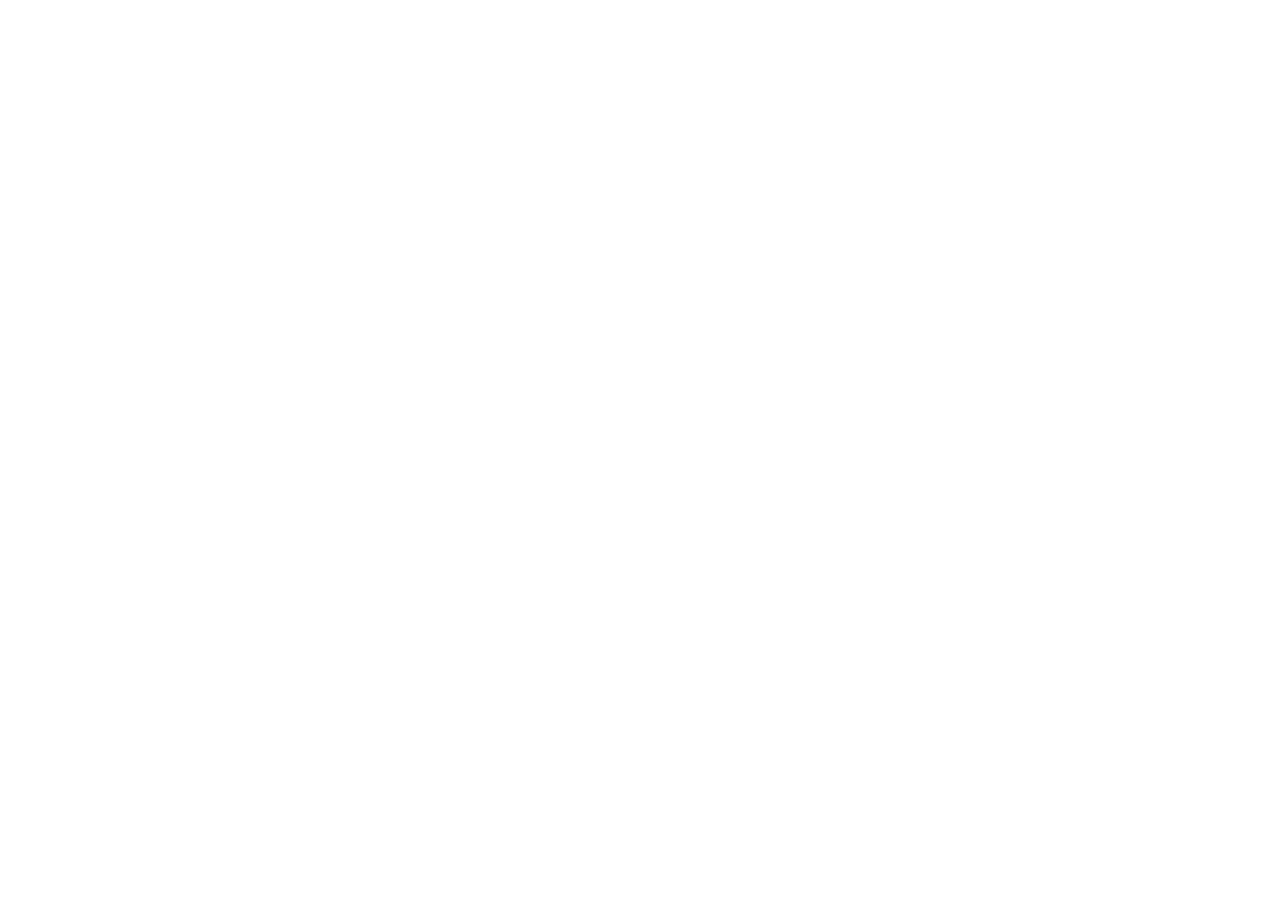
==== 2/index.html @ 36d7c9d6 "Hello world" ====
<!DOCTYPE html>
<html lang="en">
    <head>
        <meta charset="UTF-8">
        <title>Title</title>
        <link rel="stylesheet" href="style.css">
    </head>
    <body>
        <header></header>
        <main></main>
        <footer></footer>
    </body>
</html>
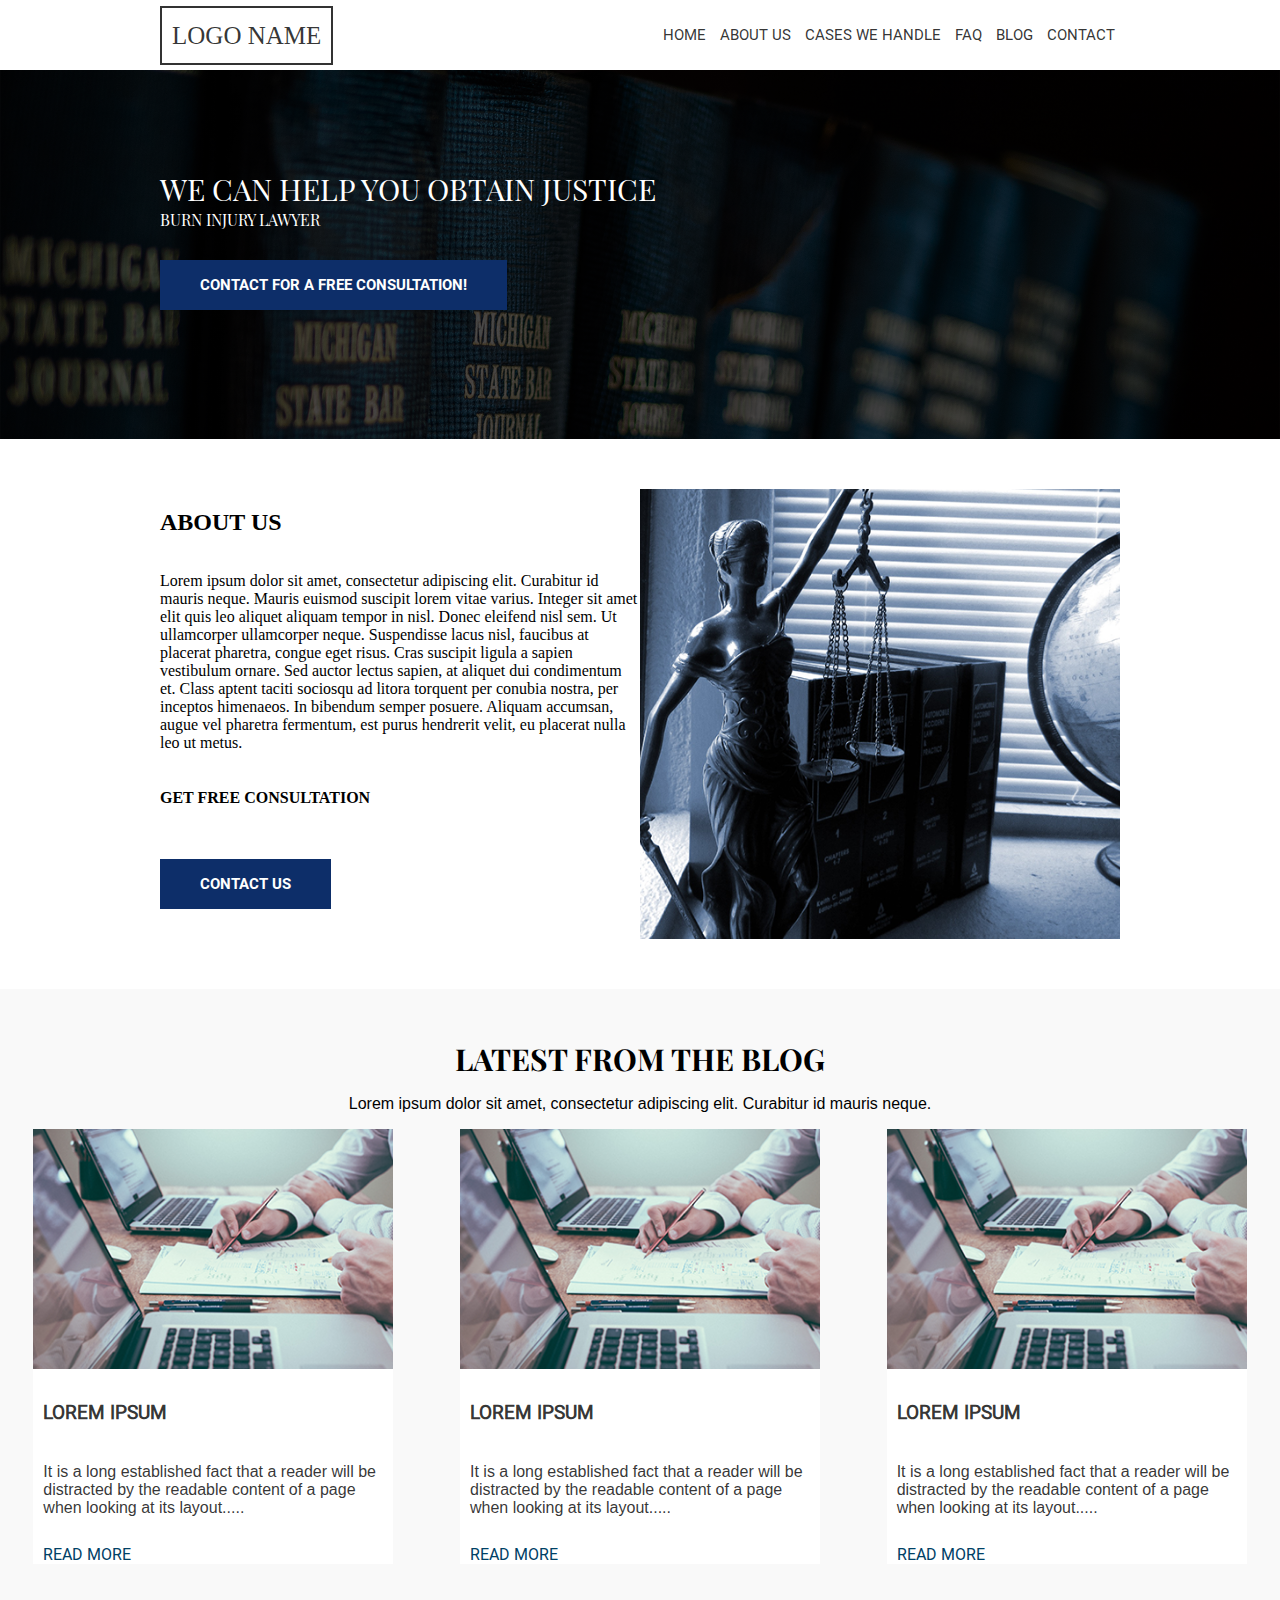
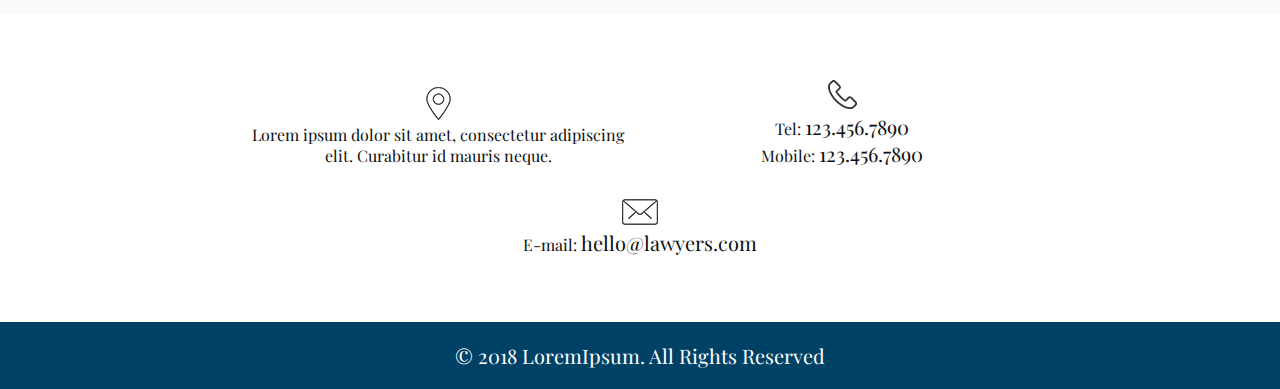
==== commit f52b6e00: "1/" ====
--- a/2/index.html
+++ b/2/index.html
@@ -1,13 +1,75 @@
 <!DOCTYPE html>
 <html lang="en">
-    <head>
-        <meta charset="UTF-8">
-        <title>Title</title>
-        <link rel="stylesheet" href="style.css">
-    </head>
-    <body>
-        <header></header>
-        <main></main>
-        <footer></footer>
-    </body>
+<head>
+    <meta charset="UTF-8">
+    <title>Title</title>
+    <link rel="stylesheet" href="header.css">
+    <link rel="stylesheet" href="main.css">
+    <link rel="stylesheet" href="footer.css">
+    <link rel="stylesheet" href="1500.css" media="all and (max-width: 1500px)">
+    <link rel="stylesheet" href="1100.css" media="all and (max-width: 1150px)">
+    <link rel="stylesheet" href="800.css" media="all and (max-width: 800px)">
+    <script type="application/javascript" src="https://code.jquery.com/jquery-3.5.1.min.js"></script>
+    <script src="main.js"></script>
+</head>
+<body>
+<header>
+    <div id="logo"><a href="#">LOGO NAME</a></div>
+    <div id="menu_bar">
+        <div id="menu">
+            <a href="#">HOME</a>
+            <a href="#">ABOUT US</a>
+            <a href="#">CASES WE HANDLE</a>
+            <a href="#">FAQ</a>
+            <a href="#">BLOG</a>
+            <a href="#">CONTACT</a>
+        </div>
+    </div>
+</header>
+<main>
+    <div id="contact">
+        <div class="appeal">
+            <span>WE CAN HELP YOU OBTAIN JUSTICE</span><br>
+            <span>BURN INJURY LAWYER</span><br>
+            <input type="button" value="CONTACT FOR A FREE CONSULTATION!">
+        </div>
+    </div>
+    <div id="aboutus">
+        <div id="aboutus_info">
+            <h2>ABOUT US</h2>
+            <p>Lorem ipsum dolor sit amet, consectetur adipiscing elit. Curabitur id mauris neque. Mauris euismod suscipit lorem vitae varius. Integer sit amet elit quis leo aliquet aliquam tempor in nisl. Donec eleifend nisl sem. Ut ullamcorper ullamcorper neque. Suspendisse lacus nisl, faucibus at placerat pharetra, congue eget risus. Cras suscipit ligula a sapien vestibulum ornare. Sed auctor lectus sapien, at aliquet dui condimentum et. Class aptent taciti sociosqu ad litora torquent per conubia nostra, per inceptos himenaeos. In bibendum semper posuere. Aliquam accumsan, augue vel pharetra fermentum, est purus hendrerit velit, eu placerat nulla leo ut metus.</p>
+            <h4>GET FREE CONSULTATION</h4>
+            <input type="button" value="CONTACT US">
+        </div>
+        <div id="man"></div>
+    </div>
+    <div id="news_n_articles">
+        <h1>LATEST FROM THE BLOG</h1>
+        <p>Lorem ipsum dolor sit amet, consectetur adipiscing elit. Curabitur id mauris neque. </p>
+        <div id="news">
+
+        </div>
+    </div>
+</main>
+<footer>
+    <div id="contact_foot">
+        <p>
+            <img src="loc.png"><br>
+            Lorem ipsum dolor sit amet, consectetur adipiscing elit. Curabitur id mauris neque.
+        </p>
+        <p>
+            <img src="ph.png"><br>
+            Tel: <a href="tel:123.456.7890">123.456.7890</a> <br>
+            Mobile: <a href="tel:123.456.7890">123.456.7890</a>
+        </p>
+        <p>
+            <img src="mail.png"><br>
+            E-mail: <a href="mailto:hello@lawyers.com">hello@lawyers.com</a>
+        </p>
+    </div>
+    <div id="copy_foot">
+        <p>&copy; 2018 LoremIpsum. All Rights Reserved</p>
+    </div>
+</footer>
+</body>
 </html>--- a/2/header.css
+++ b/2/header.css
@@ -0,0 +1,58 @@
+@import url(./fonts.css);
+
+body{
+    margin: 0;
+    padding: 0;
+}
+
+a{
+    text-decoration: none;
+}
+
+header a{
+    text-decoration: none;
+    color: rgba(0, 0, 0, 0.8);
+}
+
+header a:visited{
+    color: rgba(0, 0, 0, 0.8);
+}
+
+header a:hover{
+    color: rgba(0, 0, 0, 0.8);
+}
+
+header a:active{
+    color: rgba(0, 0, 0, 0.8);
+}
+
+header{
+    display: flex;
+    justify-content: space-between;
+    height: 70px;
+    align-items: center;
+    width: 75%;
+    margin: auto;
+}
+
+#logo{
+    color: rgba(0, 0, 0, 0.8);
+    border: solid 2px rgba(0, 0, 0, 0.8);
+    padding: 10px;
+    font-size: 25px;
+    line-height: 35px;
+    font-weight: 500;
+}
+
+#menu_bar{
+    display: flex;
+    flex-direction: column;
+    align-items: flex-end;
+    color: rgba(0, 0, 0, 0.8);
+}
+
+#menu a{
+    font-family: Roboto, sans-serif;
+    padding: 5px;
+    font-size: 15px;
+}--- a/2/main.css
+++ b/2/main.css
@@ -0,0 +1,111 @@
+@import url(./fonts.css);
+
+#contact{
+    background-image: linear-gradient( rgba(0, 0, 0, 0.7), rgba(0, 0, 0, 0.7) ), url("./back1.png");
+    background-repeat: no-repeat;
+    background-color: rgba(0, 0, 0, 0.6);
+    background-position: center;
+    display: flex;
+    font-family: Playfair, sans-serif;
+    justify-content: space-around;
+    align-items: center;
+    color: white;
+}
+
+input[type=button]{
+    background-color: #0d2e69;
+    color: white;
+    padding: 10px 40px;
+    height: 50px;
+    font-family: RobotoBold, sans-serif;
+    font-size: 15px;
+    border: none;
+    margin: 30px 0;
+}
+
+input[type=button]:hover{
+    background-color: #0c285b;
+}
+
+.appeal{
+    width: 75%;
+    margin: auto;
+}
+
+.appeal span:first-child{
+    font-size: 30px;
+}
+
+.appeal span:last-child{
+    font-size: 50px;
+}
+
+
+#aboutus{
+    display: flex;
+    justify-content: space-between;
+    margin: 50px auto;
+    width: 75%;
+}
+
+#man{
+    background-image: url("./img1.png");
+    background-size: 500px;
+    background-repeat: no-repeat;
+    background-position: center;
+    width: 45%;
+    flex-basis: 575px;
+    /*width: 560px;*/
+    /*height: 527px;*/
+}
+
+#aboutus_info{
+    display: flex;
+    flex-direction: column;
+    width: 45%;
+    flex-basis: 575px;
+    align-items: start;
+}
+
+#news_n_articles{
+    font-family: 'Playfair Display', serif;
+    text-align: center;
+    background-color: #f9f9f9;
+    padding: 50px 0;
+}
+
+#news_n_articles p{
+    font-family: sans-serif;
+}
+
+#news_n_articles h1{
+    margin: 0;
+}
+
+#news{
+    width: 75%;
+    margin: auto;
+    display: flex;
+    justify-content: space-around;
+    color: rgba(0, 0, 0, 0.8);
+    flex-wrap: wrap;
+}
+
+.newsbox{
+    width: 360px;
+    text-align: start;
+    background-color: #fff;
+}
+
+.newsbox p, .newsbox h3, .newsbox a{
+    font-family: Roboto, serif;
+    padding: 10px;
+}
+
+.newsbox a{
+    color: #004166;
+}
+
+#news img{
+    width: 360px;
+}--- a/2/footer.css
+++ b/2/footer.css
@@ -0,0 +1,44 @@
+@import url(./fonts.css);
+
+footer{
+    background-color: #004166;
+    color: #ffffff;
+    text-align: center;
+    font-family: 'Playfair Display', serif;
+}
+
+footer li{
+    list-style-type: none;
+    display: inline;
+    padding: 0 20px;
+    border-right: 1px solid white;
+    font-size: 15px;
+}
+
+footer li:last-child{
+    border: none;
+}
+
+footer a{
+    color: #0f0f0f;
+    font-size: 20px;
+}
+
+#contact_foot{
+    padding: 50px;
+    background-color: #ffffff;
+}
+
+#contact_foot p{
+    display: inline-block;
+    text-align: center;
+    width: 400px;
+    color: #0f0f0f;
+}
+
+#copy_foot{
+    margin: auto;
+    display: flex;
+    justify-content: space-around;
+    font-size: 20px;
+}--- a/2/1500.css
+++ b/2/1500.css
@@ -0,0 +1,53 @@
+h1{
+    font-size: 30px;
+}
+
+#contact div:last-child{
+    padding: 10px 30px;
+}
+
+.appeal span:first-child{
+    font-size: 30px;
+}
+
+.appeal span:last-child{
+    font-size: 50px;
+}
+
+.consult_form p{
+    max-width: 310px;
+}
+
+.consult_form span:first-child{
+    font-size: 25px;
+}
+
+.consult_form span:last-child{
+    font-size: 15px;
+}
+
+.consult_form input[type=text], .consult_form input[type=email], .consult_form input[type=tel]{
+    height: 20px;
+    font-size: 15px;
+    padding: 5px;
+    min-width: 300px;
+    margin: 5px;
+}
+
+.consult_form textarea{
+    font-size: 19px;
+    padding: 5px;
+    min-width: 300px;
+    height: 50px;
+    margin: 5px;
+}
+
+.consult_form input[type=submit]{
+    width: 300px;
+    height: 40px;
+    font-size: 20px;
+}
+
+#news{
+    width: 100%;
+}--- a/2/1100.css
+++ b/2/1100.css
@@ -0,0 +1,160 @@
+h1{
+    font-size: 30px;
+}
+
+p{
+    font-size: 20px;
+}
+
+header{
+    flex-direction: column;
+    align-items: center;
+    height: auto;
+}
+
+#logo{
+    margin: 10px;
+    font-size: 40px;
+}
+
+#head-num{
+    display: none;
+}
+
+#menu{
+    margin: 10px;
+}
+
+#menu a{
+    font-size: 25px;
+}
+
+#contact{
+    flex-direction: column;
+}
+
+.appeal{
+    display: none;
+}
+
+.consult_form{
+    padding: 20px;
+}
+
+.consult_form span:first-child{
+    font-size: 40px;
+}
+
+.consult_form span:last-child{
+    font-size: 30px;
+}
+
+.consult_form p{
+    max-width: 90%;
+    margin: 20px auto;
+
+}
+
+.consult_form input[type=text], .consult_form input[type=email], .consult_form input[type=tel]{
+    height: 30px;
+    font-size: 30px;
+    padding: 10px;
+    min-width: 600px;
+    margin: 10px;
+}
+
+.consult_form textarea{
+    font-size: 30px;
+    padding: 10px;
+    min-width: 600px;
+    height: 100px;
+    margin: 5px;
+}
+
+.consult_form input[type=submit]{
+    width: 500px;
+    height: 50px;
+    font-size: 20px;
+    margin: 15px;
+}
+
+#aboutus{
+    min-width: auto;
+    flex-direction: column;
+    align-items: center;
+}
+
+
+#man{
+    width: 90%;
+}
+
+#aboutus_info{
+    width: 90%;
+    align-items: center;
+    text-align: justify;
+}
+
+#aboutus_info p{
+    font-size: 25px;
+}
+
+#aboutus_info h2{
+    font-size: 30px;
+}
+
+#aboutus_info h4{
+    font-size: 30px;
+}
+
+#aboutus_info input[type=button]{
+    padding: 20px 80px;
+    height: 60px;
+    font-size: 20px;
+    margin: 0;
+}
+
+#news{
+    width: 95%;
+    margin: auto;
+    display: flex;
+    justify-content: space-around;
+    color: rgba(0, 0, 0, 0.8);
+    flex-wrap: wrap;
+}
+
+.newsbox{
+    width: 500px;
+    text-align: start;
+    padding: 10px;
+}
+
+.newsbox p{
+    font-family: Roboto, serif;
+}
+
+#news img{
+    width: 500px;
+}
+
+#news h3{
+
+}
+
+footer li{
+    display: list-item;
+    padding: 5px 0;
+    border: none;
+    font-size: 25px;
+}
+
+footer a{
+    font-size: 25px;
+}
+
+#copy_foot{
+    margin: auto;
+    display: flex;
+    flex-direction: column;
+    justify-content: space-around;
+}--- a/2/800.css
+++ b/2/800.css
@@ -0,0 +1,4 @@
+header{
+    flex-direction: column;
+    align-items: center;
+}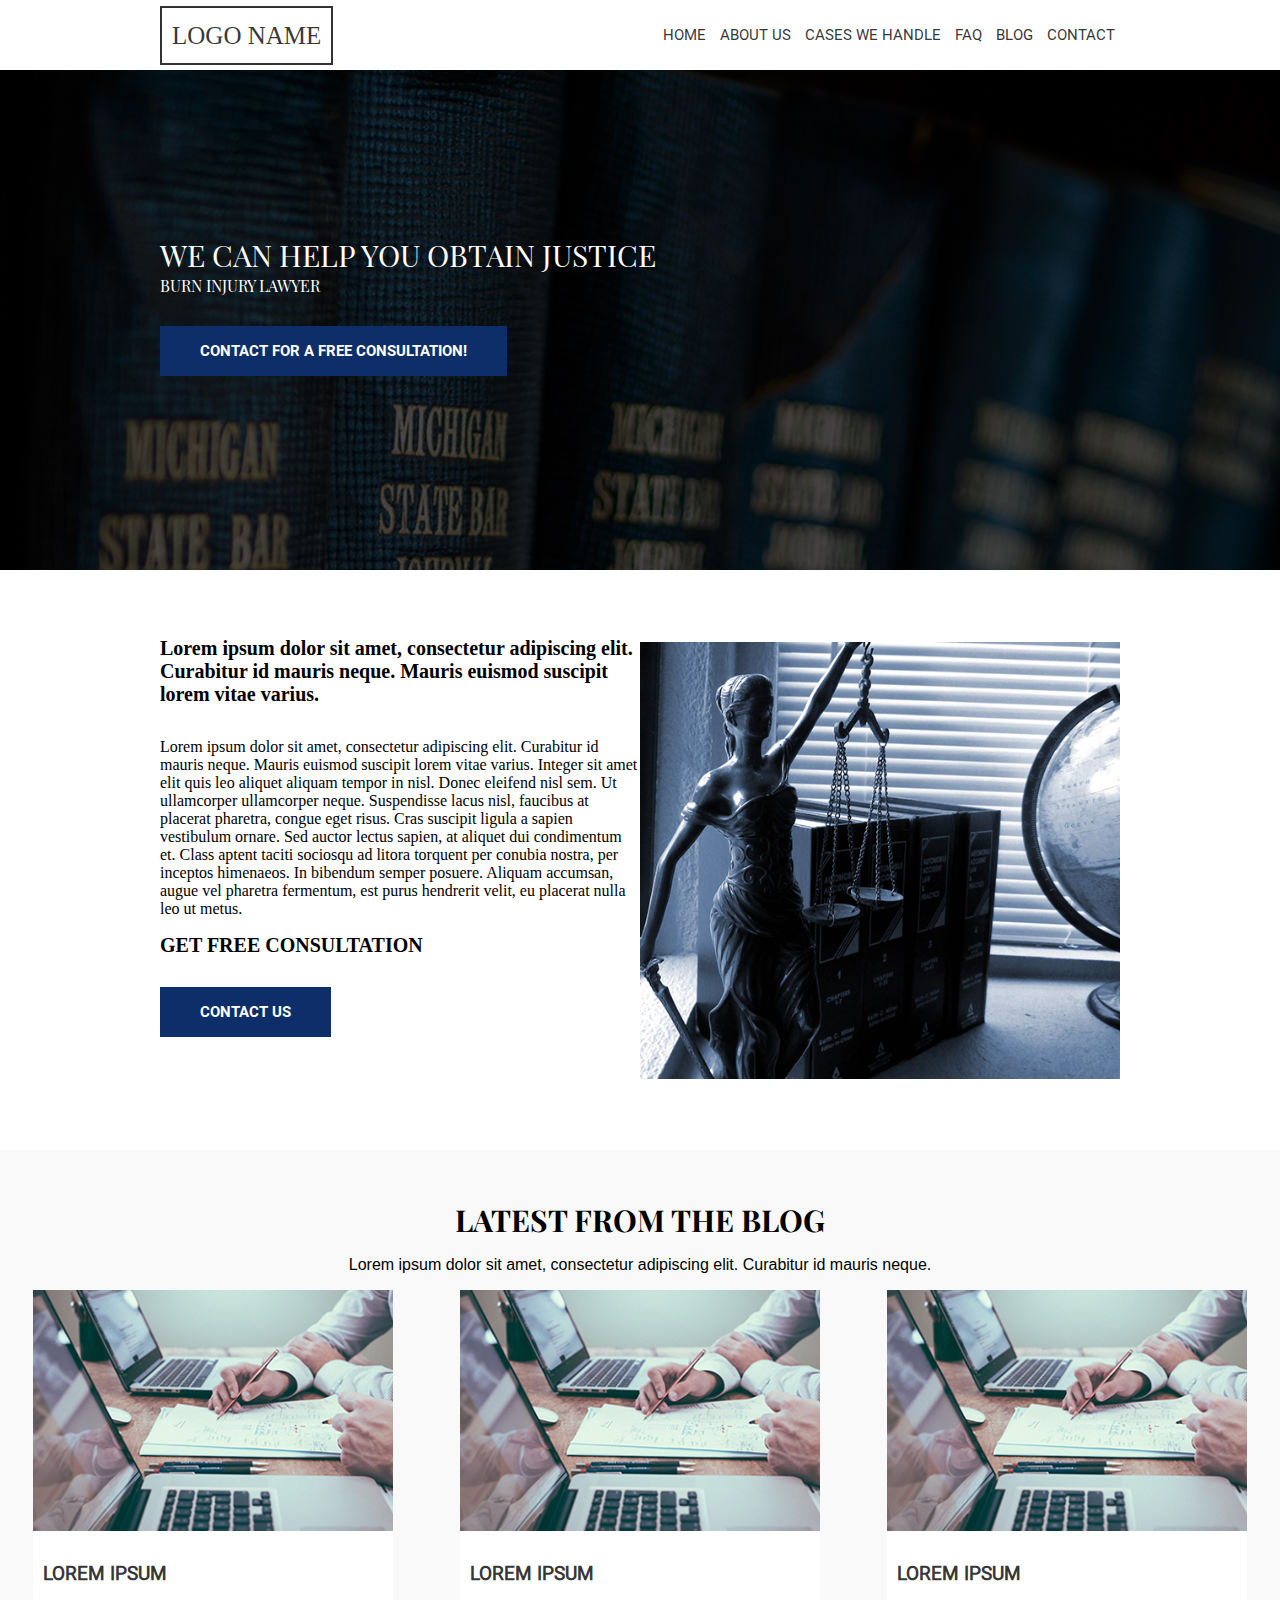
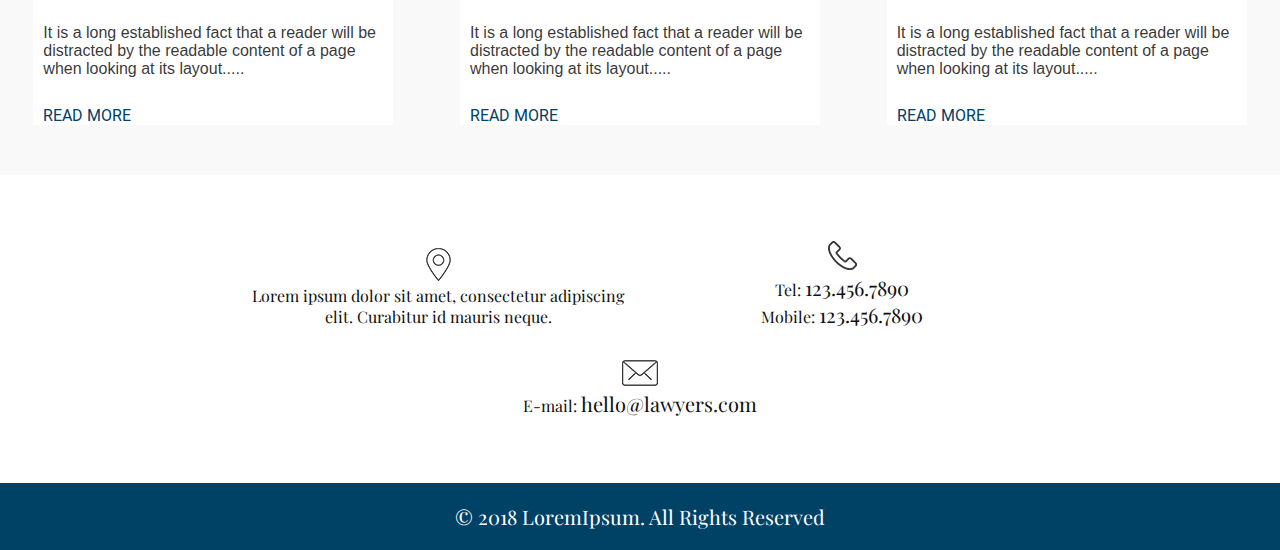
==== commit 3e6bef8b: "1/2/3/4/" ====
--- a/2/index.html
+++ b/2/index.html
@@ -3,12 +3,14 @@
 <head>
     <meta charset="UTF-8">
     <title>Title</title>
+    <meta name="viewport" content="width=device-width, initial-scale=1, minimum-scale=1" />
     <link rel="stylesheet" href="header.css">
     <link rel="stylesheet" href="main.css">
     <link rel="stylesheet" href="footer.css">
     <link rel="stylesheet" href="1500.css" media="all and (max-width: 1500px)">
-    <link rel="stylesheet" href="1100.css" media="all and (max-width: 1150px)">
+    <link rel="stylesheet" href="1100.css" media="all and (max-width: 1200px)">
     <link rel="stylesheet" href="800.css" media="all and (max-width: 800px)">
+    <link rel="stylesheet" href="500.css" media="all and (max-width: 500px)">
     <script type="application/javascript" src="https://code.jquery.com/jquery-3.5.1.min.js"></script>
     <script src="main.js"></script>
 </head>
@@ -16,6 +18,7 @@
 <header>
     <div id="logo"><a href="#">LOGO NAME</a></div>
     <div id="menu_bar">
+        <a href="#" class="menu_trig">Site menu</a>
         <div id="menu">
             <a href="#">HOME</a>
             <a href="#">ABOUT US</a>
@@ -36,7 +39,7 @@
     </div>
     <div id="aboutus">
         <div id="aboutus_info">
-            <h2>ABOUT US</h2>
+            <h2>Lorem ipsum dolor sit amet, consectetur adipiscing elit. Curabitur id mauris neque. Mauris euismod suscipit lorem vitae varius.</h2>
             <p>Lorem ipsum dolor sit amet, consectetur adipiscing elit. Curabitur id mauris neque. Mauris euismod suscipit lorem vitae varius. Integer sit amet elit quis leo aliquet aliquam tempor in nisl. Donec eleifend nisl sem. Ut ullamcorper ullamcorper neque. Suspendisse lacus nisl, faucibus at placerat pharetra, congue eget risus. Cras suscipit ligula a sapien vestibulum ornare. Sed auctor lectus sapien, at aliquet dui condimentum et. Class aptent taciti sociosqu ad litora torquent per conubia nostra, per inceptos himenaeos. In bibendum semper posuere. Aliquam accumsan, augue vel pharetra fermentum, est purus hendrerit velit, eu placerat nulla leo ut metus.</p>
             <h4>GET FREE CONSULTATION</h4>
             <input type="button" value="CONTACT US">
--- a/2/header.css
+++ b/2/header.css
@@ -24,6 +24,13 @@
 
 header a:active{
     color: rgba(0, 0, 0, 0.8);
+}
+
+.menu_trig{
+    text-align: center;
+    display: none;
+    height: 70px;
+    line-height: 70px;
 }
 
 header{
--- a/2/main.css
+++ b/2/main.css
@@ -9,6 +9,7 @@
     font-family: Playfair, sans-serif;
     justify-content: space-around;
     align-items: center;
+    height: 500px;
     color: white;
 }
 
@@ -50,10 +51,10 @@
 
 #man{
     background-image: url("./img1.png");
-    background-size: 500px;
+    background-size: 100% auto;
     background-repeat: no-repeat;
     background-position: center;
-    width: 45%;
+    width: 50%;
     flex-basis: 575px;
     /*width: 560px;*/
     /*height: 527px;*/
@@ -65,6 +66,15 @@
     width: 45%;
     flex-basis: 575px;
     align-items: start;
+}
+
+#aboutus_info h2{
+    font-size: 20px;
+}
+
+#aboutus_info h4{
+    margin: 0;
+    font-size: 20px;
 }
 
 #news_n_articles{
--- a/2/1100.css
+++ b/2/1100.css
@@ -31,10 +31,6 @@
 
 #contact{
     flex-direction: column;
-}
-
-.appeal{
-    display: none;
 }
 
 .consult_form{
@@ -86,7 +82,7 @@
 
 
 #man{
-    width: 90%;
+    width: 60%;
 }
 
 #aboutus_info{
--- a/2/800.css
+++ b/2/800.css
@@ -1,4 +1,79 @@
 header{
     flex-direction: column;
     align-items: center;
+    width: 100%;
+}
+
+#logo{
+    padding: 10px;
+    font-size: 25px;
+    line-height: 30px;
+    font-weight: 300;
+    margin: 10px 40px;
+}
+
+.menu_trig{
+    display: block;
+}
+
+#menu{
+    display: none;
+    flex-direction: column;
+    align-items: center;
+    text-align: center;
+}
+
+#menu_bar{
+    align-items: center;
+}
+
+#contact{
+    text-align: center;
+}
+
+input[type=button]{
+    padding: 10px 40px;
+    height: 70px;
+    font-size: 15px;
+    margin: 30px 0;
+    white-space: normal;
+    word-wrap: break-word;
+}
+
+#aboutus{
+    width: 100%;
+    margin: 0;
+}
+
+#aboutus h4{
+    text-align: center;
+}
+
+#man{
+    width: 85%;
+    margin: 10px;
+}
+
+#aboutus h4 {
+    text-align: center;
+    font-size: 25px;
+}
+
+#aboutus_info input[type=button] {
+    padding: 10px 80px;
+    height: 50px;
+    font-size: 15px;
+    margin: 0;
+}
+
+.newsbox{
+    width: 100%;
+}
+
+#news img{
+    width: 100%;
+}
+
+#contact_foot p{
+    width: 100%;
 }--- a/2/500.css
+++ b/2/500.css
@@ -0,0 +1,12 @@
+#aboutus_info h2{
+    font-size: 25px;
+}
+
+#aboutus_info p{
+    font-size: 20px;
+}
+
+#man{
+    background-position: top;
+    flex-basis: auto;
+}